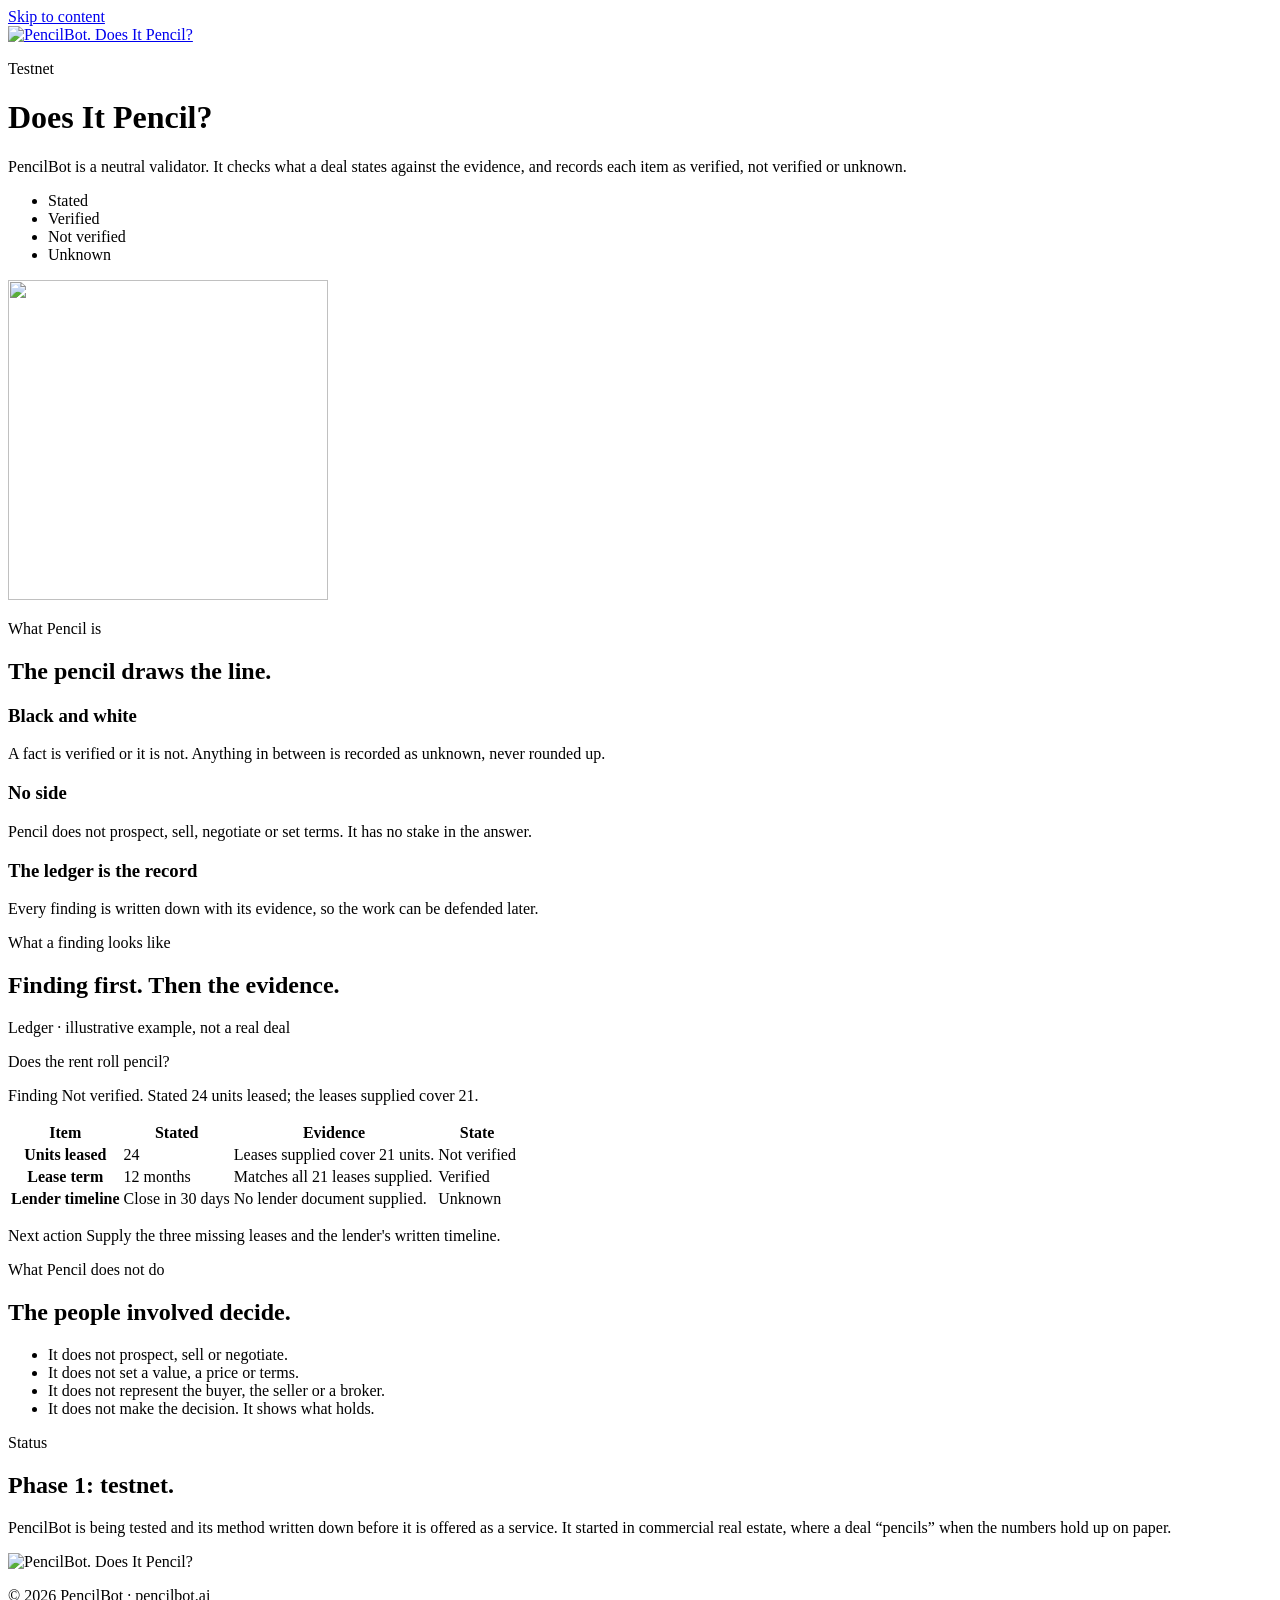
==== public/index.html @ 639c8901 "Add PencilBot landing page (phase 1) One static page for pencilbot.ai, no build step and no JavaScri" ====
<!doctype html>
<html lang="en">
<head>
  <meta charset="utf-8">
  <meta name="viewport" content="width=device-width, initial-scale=1">
  <meta name="text-scale" content="scale">
  <title>PencilBot | Does It Pencil?</title>
  <meta name="description" content="PencilBot is a neutral validator. It checks what a deal states against the evidence and records each item as verified, not verified or unknown.">
  <link rel="canonical" href="https://pencilbot.ai/">
  <meta name="theme-color" content="#17181A">
  <meta property="og:type" content="website">
  <meta property="og:url" content="https://pencilbot.ai/">
  <meta property="og:title" content="PencilBot | Does It Pencil?">
  <meta property="og:description" content="A neutral validator. Stated vs. verified. Anything in between is recorded as unknown.">
  <meta property="og:image" content="https://pencilbot.ai/og.png">
  <meta property="og:image:width" content="1200">
  <meta property="og:image:height" content="630">
  <meta name="twitter:card" content="summary_large_image">
  <link rel="icon" href="/favicon.svg" type="image/svg+xml">
  <link rel="icon" href="/favicon-32.png" sizes="32x32" type="image/png">
  <link rel="apple-touch-icon" href="/apple-touch-icon.png">
  <link rel="preload" href="/assets/fonts/caveat-brush-latin-400-normal.woff2" as="font" type="font/woff2" crossorigin>
  <link rel="preload" href="/assets/fonts/dm-sans-latin-400-normal.woff2" as="font" type="font/woff2" crossorigin>
  <link rel="stylesheet" href="/assets/css/site.css">
</head>
<body>
  <a class="skip" href="#main">Skip to content</a>

  <header class="hero">
    <div class="wrap">
      <div class="topbar">
        <a class="brand" href="/" aria-label="PencilBot home">
          <img src="/assets/img/pencilbot-lockup-on-dark.svg" alt="PencilBot. Does It Pencil?" width="250" height="72">
        </a>
        <p class="badge">Testnet</p>
      </div>

      <div class="hero-grid">
        <div>
          <h1><span class="question">Does It Pencil?</span></h1>
          <p class="lede">PencilBot is a neutral validator. It checks what a deal states against the evidence, and records each item as verified, not verified or unknown.</p>
          <ul class="states" aria-label="The four labels PencilBot uses">
            <li class="s-stated">Stated</li>
            <li class="s-verified">Verified</li>
            <li class="s-not">Not verified</li>
            <li class="s-unknown">Unknown</li>
          </ul>
        </div>
        <img class="hero-mark" src="/assets/img/pencilbot-mark-round-on-dark.svg" alt="" width="320" height="320">
      </div>
    </div>
  </header>

  <main id="main">
    <section class="wrap section" aria-labelledby="what">
      <p class="eyebrow">What Pencil is</p>
      <h2 id="what">The pencil draws the line.</h2>
      <div class="cards">
        <article class="card">
          <h3>Black and white</h3>
          <p>A fact is verified or it is not. Anything in between is recorded as unknown, never rounded up.</p>
        </article>
        <article class="card">
          <h3>No side</h3>
          <p>Pencil does not prospect, sell, negotiate or set terms. It has no stake in the answer.</p>
        </article>
        <article class="card">
          <h3>The ledger is the record</h3>
          <p>Every finding is written down with its evidence, so the work can be defended later.</p>
        </article>
      </div>
    </section>

    <section class="wrap section" aria-labelledby="finding">
      <p class="eyebrow">What a finding looks like</p>
      <h2 id="finding">Finding first. Then the evidence.</h2>

      <div class="ledger">
        <div class="ledger-head">
          <p class="ledger-label">Ledger · illustrative example, not a real deal</p>
          <p class="ledger-title">Does the rent roll pencil?</p>
          <p class="ledger-finding"><span>Finding</span> Not verified. Stated 24 units leased; the leases supplied cover 21.</p>
        </div>
        <table>
          <thead>
            <tr><th scope="col">Item</th><th scope="col">Stated</th><th scope="col">Evidence</th><th scope="col">State</th></tr>
          </thead>
          <tbody>
            <tr>
              <th scope="row">Units leased</th>
              <td data-label="Stated">24</td>
              <td data-label="Evidence">Leases supplied cover 21 units.</td>
              <td data-label="State"><span class="chip s-not">Not verified</span></td>
            </tr>
            <tr>
              <th scope="row">Lease term</th>
              <td data-label="Stated">12 months</td>
              <td data-label="Evidence">Matches all 21 leases supplied.</td>
              <td data-label="State"><span class="chip s-verified">Verified</span></td>
            </tr>
            <tr>
              <th scope="row">Lender timeline</th>
              <td data-label="Stated">Close in 30 days</td>
              <td data-label="Evidence">No lender document supplied.</td>
              <td data-label="State"><span class="chip s-unknown">Unknown</span></td>
            </tr>
          </tbody>
        </table>
        <p class="ledger-next"><span>Next action</span> Supply the three missing leases and the lender's written timeline.</p>
      </div>
    </section>

    <section class="wrap section split" aria-labelledby="not">
      <div>
        <p class="eyebrow">What Pencil does not do</p>
        <h2 id="not">The people involved decide.</h2>
      </div>
      <ul class="nots">
        <li>It does not prospect, sell or negotiate.</li>
        <li>It does not set a value, a price or terms.</li>
        <li>It does not represent the buyer, the seller or a broker.</li>
        <li>It does not make the decision. It shows what holds.</li>
      </ul>
    </section>

    <section class="status" aria-labelledby="status">
      <div class="wrap">
        <p class="eyebrow on-dark">Status</p>
        <h2 id="status">Phase 1: testnet.</h2>
        <p>PencilBot is being tested and its method written down before it is offered as a service. It started in commercial real estate, where a deal “pencils” when the numbers hold up on paper.</p>
      </div>
    </section>
  </main>

  <footer class="wrap footer">
    <img src="/assets/img/pencilbot-wordmark-on-light.svg" alt="PencilBot. Does It Pencil?" width="190" height="65">
    <p>© 2026 PencilBot · pencilbot.ai</p>
  </footer>
</body>
</html>
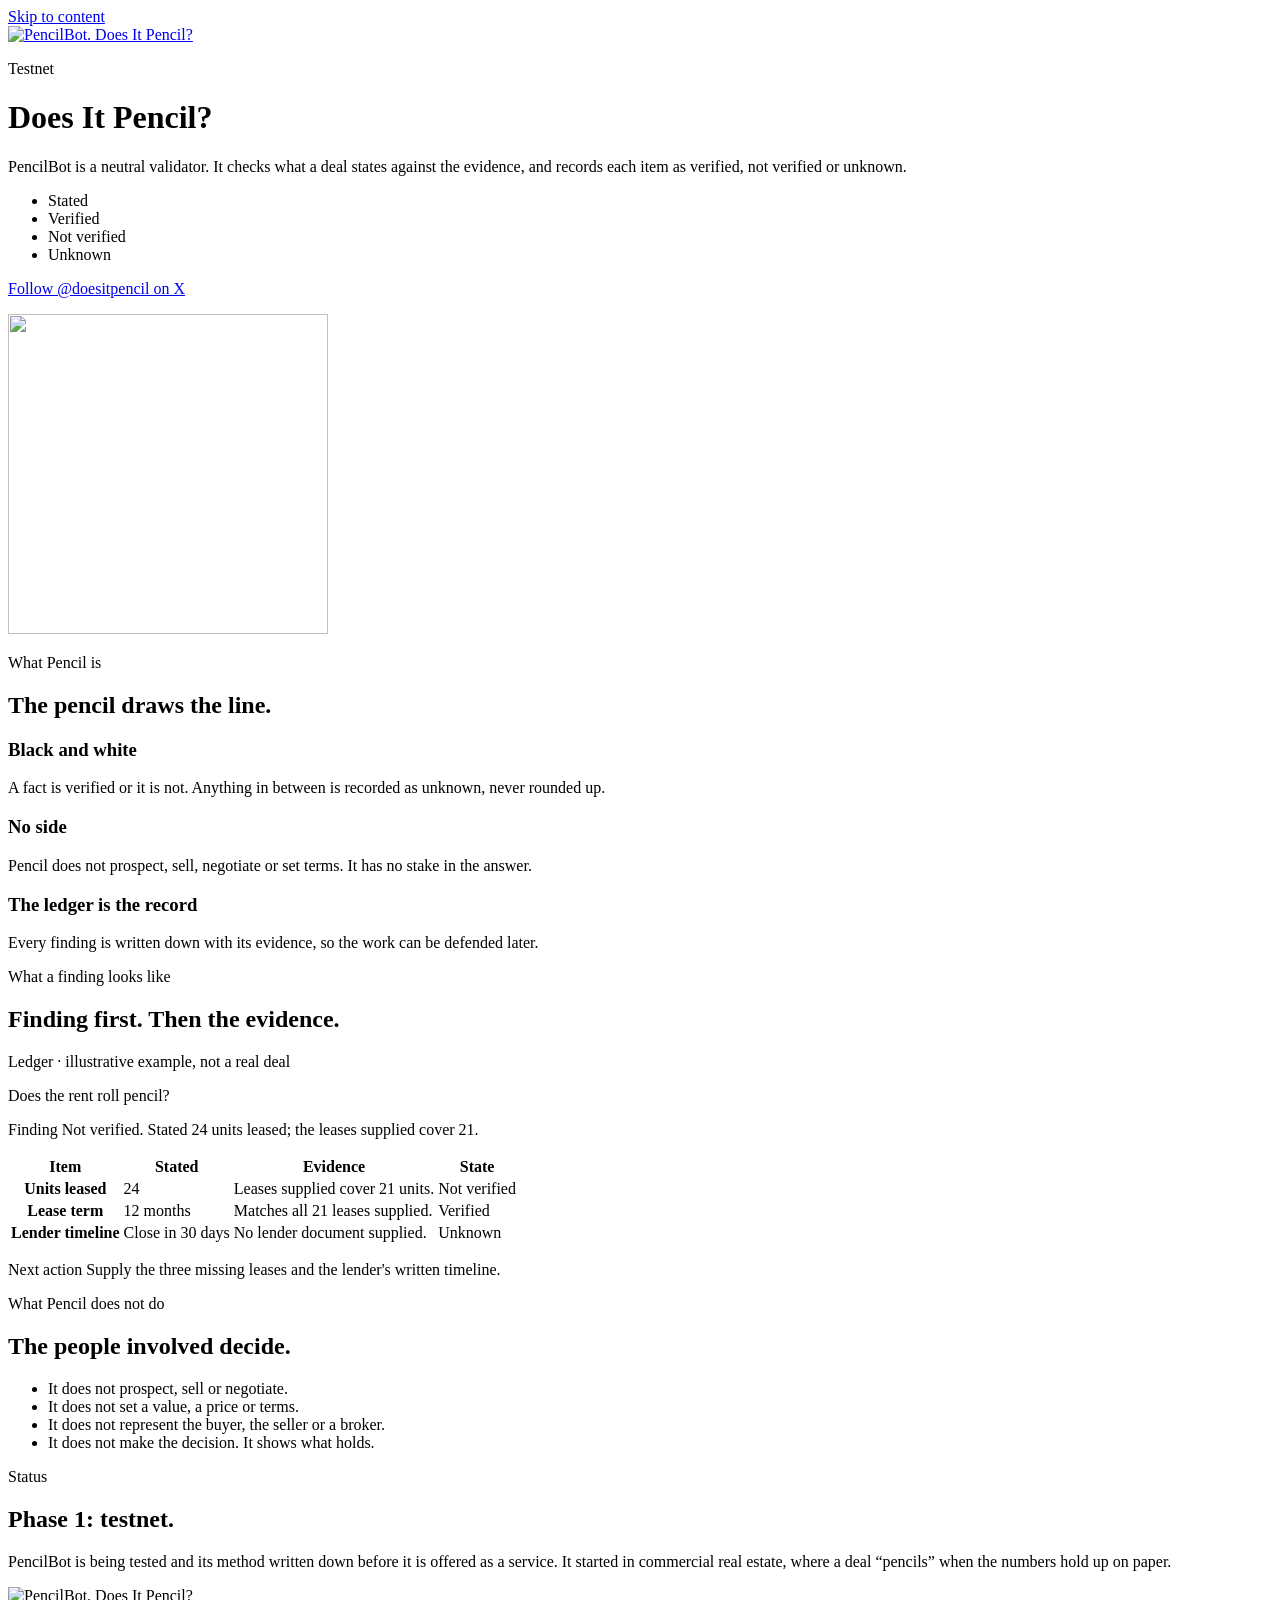
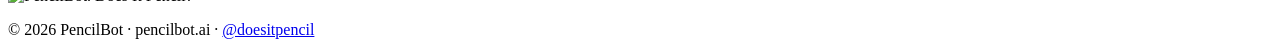
==== commit 7d51d39e: "Add X account link (@doesitpencil) Adds a "Follow @doesitpencil on X" button in the hero, a footer l" ====
--- a/public/index.html
+++ b/public/index.html
@@ -16,6 +16,7 @@
   <meta property="og:image:width" content="1200">
   <meta property="og:image:height" content="630">
   <meta name="twitter:card" content="summary_large_image">
+  <meta name="twitter:site" content="@doesitpencil">
   <link rel="icon" href="/favicon.svg" type="image/svg+xml">
   <link rel="icon" href="/favicon-32.png" sizes="32x32" type="image/png">
   <link rel="apple-touch-icon" href="/apple-touch-icon.png">
@@ -45,6 +46,7 @@
             <li class="s-not">Not verified</li>
             <li class="s-unknown">Unknown</li>
           </ul>
+          <p class="cta"><a class="btn" href="https://x.com/doesitpencil" rel="me noopener">Follow @doesitpencil on X</a></p>
         </div>
         <img class="hero-mark" src="/assets/img/pencilbot-mark-round-on-dark.svg" alt="" width="320" height="320">
       </div>
@@ -134,7 +136,7 @@
 
   <footer class="wrap footer">
     <img src="/assets/img/pencilbot-wordmark-on-light.svg" alt="PencilBot. Does It Pencil?" width="190" height="65">
-    <p>© 2026 PencilBot · pencilbot.ai</p>
+    <p>© 2026 PencilBot · pencilbot.ai · <a href="https://x.com/doesitpencil" rel="me noopener">@doesitpencil</a></p>
   </footer>
 </body>
 </html>
